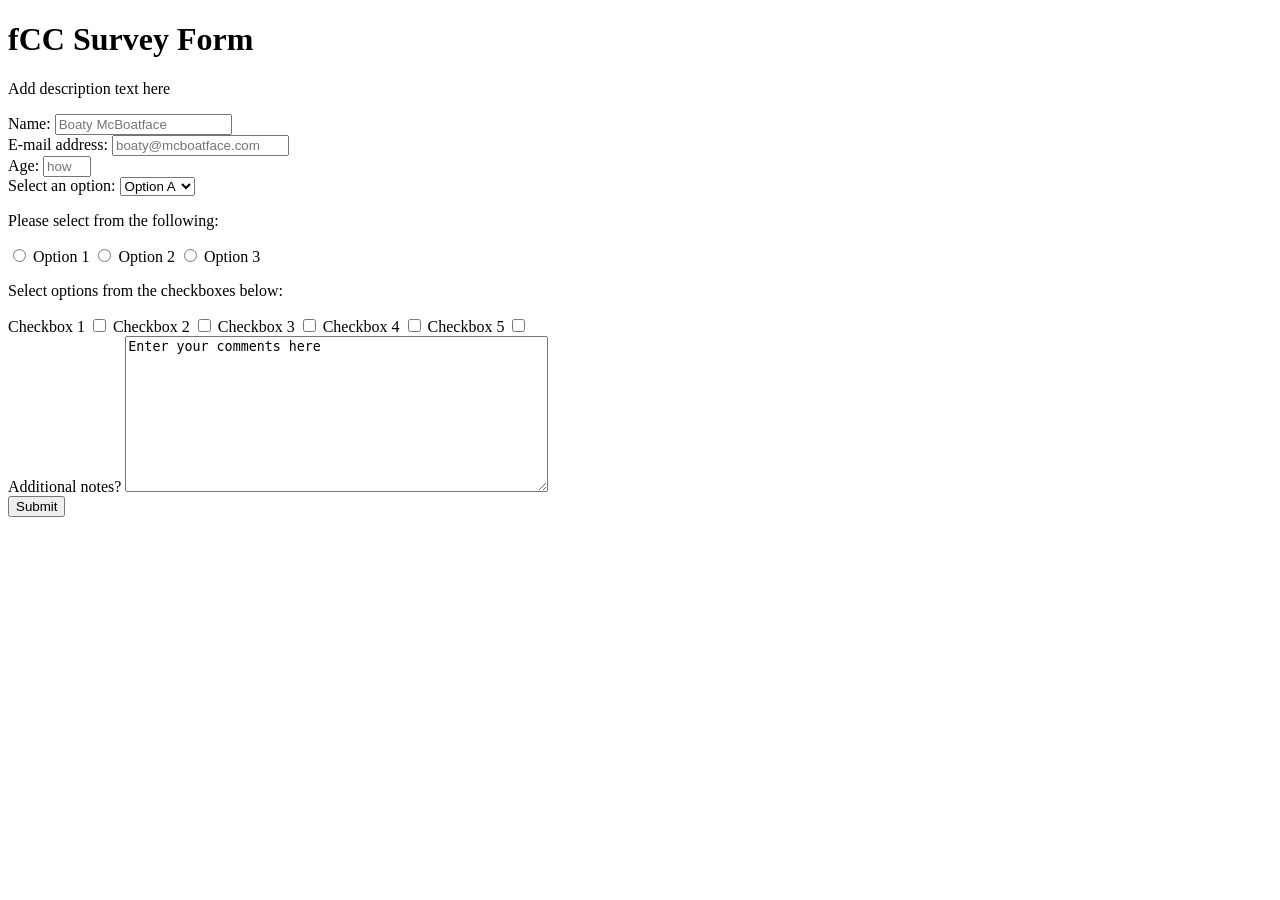
==== surveyForm.html @ aaec3c69 "Attempt to complete user stories" ====
<!DOCTYPE html>
<html>
<head>
    <meta charset="utf-8" />
    <title>fCC Survey Form</title>
    <link rel="stylesheet" type="text/css" media="screen" href="main.css" />
</head>
<body>

    <div id="title"><h1>fCC Survey Form</h1></div>

    <div id="description"><p>Add description text here</p></div>

    <form id="survey-form">
        
        <div>
            <label for="name" id="name-label">Name:</label>
            <input type="text" id="name" name="name" placeholder="Boaty McBoatface">
        </div>

        <div>
            <label for="email" id="email-label">E-mail address:</label>
            <input type="email" id="email" name="email"  placeholder="boaty@mcboatface.com">
        </div>

        <div>
            <label for="age" id="number-label">Age:</label>
            <input type="number" min="14" max="99" id="age" name="age" placeholder="how old are you?">
        </div>
        
        <div>
            <label for="dropdownList">Select an option:</label>
            <select name="dropdownList" id="dropdown">
                <option value="optionA">Option A</option>
                <option value="optionB">Option B</option>
                <option value="optionC">Option C</option>
            </select>
        </div>

        <p>Please select from the following:</p>
        <div>
            <input type="radio" name="radio" id="radioButton1" value="radio1">
            <label for="radioButton1">Option 1</label>
            <input type="radio" name="radio" id="radioButton2" value="radio2">
            <label for="radioButton2">Option 2</label>
            <input type="radio" name="radio" id="radioButton3" value="radio3">
            <label for="radioButton3">Option 3</label>
                
        </div>

        <p>Select options from the checkboxes below:</p>
        <div>
            <label for="checkbox1">Checkbox 1</label>
            <input type="checkbox" name="checkbox" id="checkbox1" value="checkbox1">
            <label for="checkbox2">Checkbox 2</label>
            <input type="checkbox" name="checkbox" id="checkbox2" value="checkbox2">
            <label for="checkbox3">Checkbox 3</label>
            <input type="checkbox" name="checkbox" id="checkbox3" value="checkbox3">
            <label for="checkbox4">Checkbox 4</label>
            <input type="checkbox" name="checkbox" id="checkbox4" value="checkbox4">
            <label for="checkbox5">Checkbox 5</label>
            <input type="checkbox" name="checkbox" id="checkbox5" value="checkbox5">
                    
        </div>

        <div>
            <label for="textarea">Additional notes?</label>
            <textarea name="textarea" id="textareabox" rows="10" cols="50">Enter your comments here</textarea>
                    
        </div>

        <input type="submit" id="submit" value="Submit">

    </form>
    
</body>
</html>
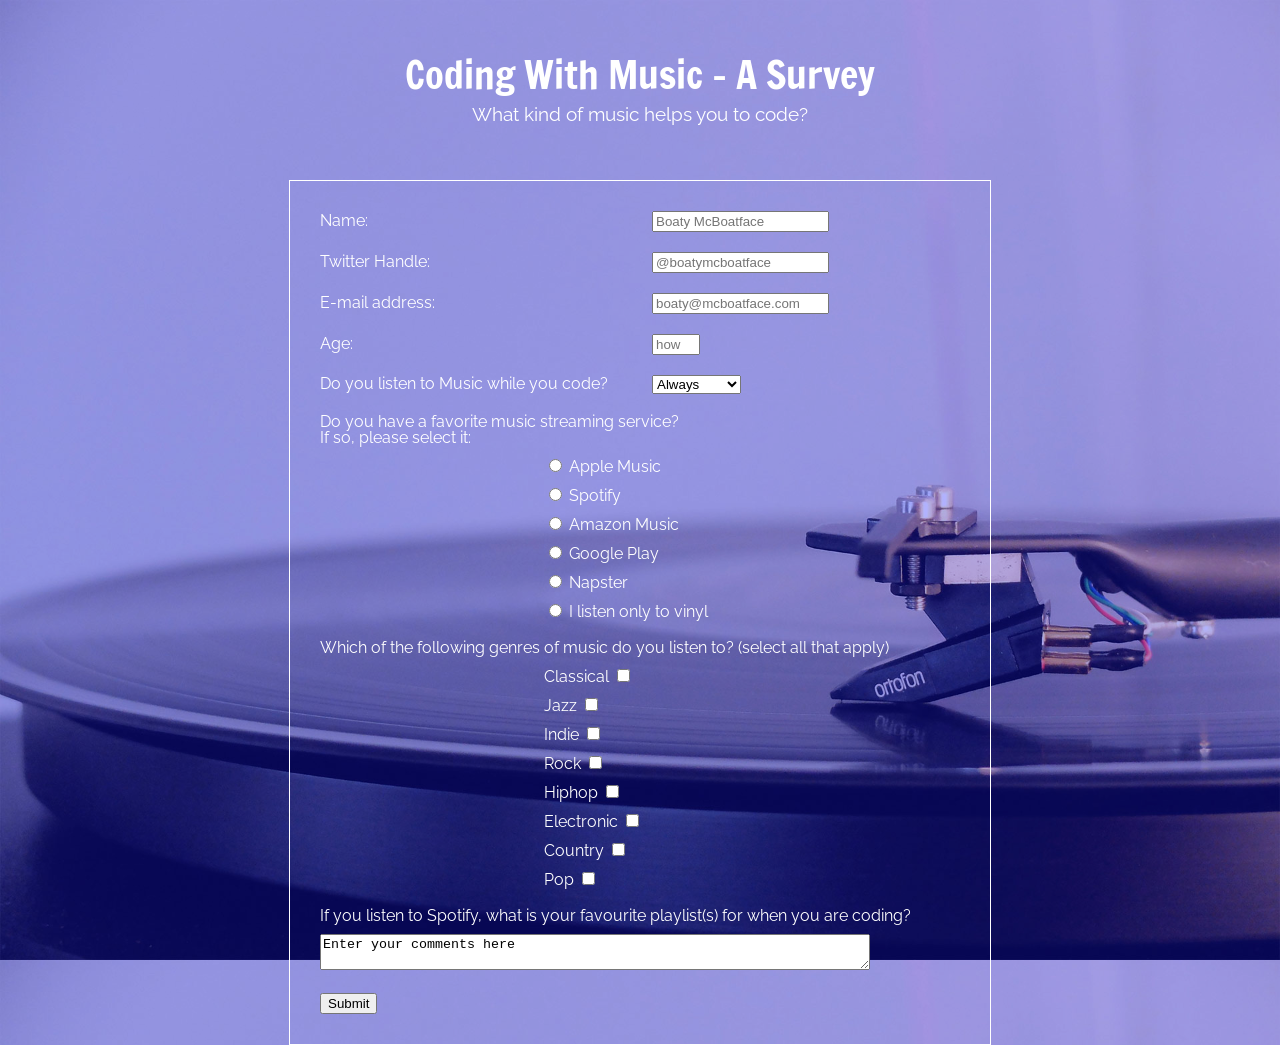
==== commit 1c7379e0: "Fix and style survey" ====
--- a/surveyForm.html
+++ b/surveyForm.html
@@ -2,76 +2,138 @@
 <html>
 <head>
     <meta charset="utf-8" />
-    <title>fCC Survey Form</title>
-    <link rel="stylesheet" type="text/css" media="screen" href="main.css" />
+    <title>Coding Music Survey</title>
+    <link rel="stylesheet" type="text/css" media="screen" href="assets/stylesheets/main.css" />
+    <link href="https://fonts.googleapis.com/css?family=Francois+One|Raleway" rel="stylesheet"> 
 </head>
 <body>
 
-    <div id="title"><h1>fCC Survey Form</h1></div>
+    <div id="top-bar">
 
-    <div id="description"><p>Add description text here</p></div>
+        <h1 id="title">Coding With Music - A Survey</h1>
 
-    <form id="survey-form">
-        
-        <div>
-            <label for="name" id="name-label">Name:</label>
-            <input type="text" id="name" name="name" placeholder="Boaty McBoatface">
-        </div>
+        <p id="description">What kind of music helps you to code?</p>
 
-        <div>
-            <label for="email" id="email-label">E-mail address:</label>
-            <input type="email" id="email" name="email"  placeholder="boaty@mcboatface.com">
-        </div>
+    </div>
 
-        <div>
-            <label for="age" id="number-label">Age:</label>
-            <input type="number" min="14" max="99" id="age" name="age" placeholder="how old are you?">
-        </div>
-        
-        <div>
-            <label for="dropdownList">Select an option:</label>
-            <select name="dropdownList" id="dropdown">
-                <option value="optionA">Option A</option>
-                <option value="optionB">Option B</option>
-                <option value="optionC">Option C</option>
-            </select>
-        </div>
 
-        <p>Please select from the following:</p>
-        <div>
-            <input type="radio" name="radio" id="radioButton1" value="radio1">
-            <label for="radioButton1">Option 1</label>
-            <input type="radio" name="radio" id="radioButton2" value="radio2">
-            <label for="radioButton2">Option 2</label>
-            <input type="radio" name="radio" id="radioButton3" value="radio3">
-            <label for="radioButton3">Option 3</label>
-                
-        </div>
+    <div id="flex-container">
 
-        <p>Select options from the checkboxes below:</p>
-        <div>
-            <label for="checkbox1">Checkbox 1</label>
-            <input type="checkbox" name="checkbox" id="checkbox1" value="checkbox1">
-            <label for="checkbox2">Checkbox 2</label>
-            <input type="checkbox" name="checkbox" id="checkbox2" value="checkbox2">
-            <label for="checkbox3">Checkbox 3</label>
-            <input type="checkbox" name="checkbox" id="checkbox3" value="checkbox3">
-            <label for="checkbox4">Checkbox 4</label>
-            <input type="checkbox" name="checkbox" id="checkbox4" value="checkbox4">
-            <label for="checkbox5">Checkbox 5</label>
-            <input type="checkbox" name="checkbox" id="checkbox5" value="checkbox5">
+
+
+        <form id="survey-form">
+            
+            <div class="survey-question">
+                <label for="name" id="name-label" class="small-label">Name:</label>
+                <input type="text" id="name" name="name" placeholder="Boaty McBoatface" required>
+            </div>
+
+            <div class="survey-question">
+                <label for="twitter" id="twitter-label" class="small-label">Twitter Handle:</label>
+                <input type="text" id="twitter" name="twitter" placeholder="@boatymcboatface" optional>
+            </div>
+
+            <div class="survey-question">
+                <label for="email" id="email-label" class="small-label">E-mail address:</label>
+                <input type="email" id="email" name="email"  placeholder="boaty@mcboatface.com" required>
+            </div>
+
+            <div class="survey-question">
+                <label for="age" id="number-label" class="small-label">Age: </label>
+                <input type="number" min="14" max="99" id="number" name="age" placeholder="how old are you?">
+            </div>
+            
+            <div class="survey-question">
+                <label for="dropdownList" class="small-label">Do you listen to Music while you code?</label>
+                <select name="dropdownList" id="dropdown">
+                    <option value="optionA" selected="selected">Always</option>
+                    <option value="optionB">Often</option>
+                    <option value="optionC">Sometimes</option>
+                    <option value="optionC" >Never</option>
+                </select>
+            </div>
+
+            <div class="survey-question">
+                <p>Do you have a favorite music streaming service?<br>If so, please select it:</p>
+                <div>
+                    <div class="radio-buttons"><input type="radio" name="radio" id="radioButton1" value="apple">
+                    <label for="radioButton1">Apple Music</label></div>
+
+                    <div class="radio-buttons"><input type="radio" name="radio" id="radioButton2" value="spotify">
+                    <label for="radioButton2">Spotify</label></div>
+
+                    <div class="radio-buttons"><input type="radio" name="radio" id="radioButton3" value="amazon">
+                    <label for="radioButton3">Amazon Music</label></div>
+
+                    <div class="radio-buttons"><input type="radio" name="radio" id="radioButton3" value="google">
+                    <label for="radioButton3">Google Play</label></div>
                     
-        </div>
+                    <div class="radio-buttons"><input type="radio" name="radio" id="radioButton3" value="napster">
+                    <label for="radioButton3">Napster</label></div>
 
-        <div>
-            <label for="textarea">Additional notes?</label>
-            <textarea name="textarea" id="textareabox" rows="10" cols="50">Enter your comments here</textarea>
+                    <div class="radio-buttons"><input type="radio" name="radio" id="radioButton3" value="vinyl">
+                    <label for="radioButton3">I listen only to vinyl</label></div>
+                </div>
+            </div>
+
+            <div class="survey-question">
+                <p>Which of the following genres of music do you listen to? (select all that apply)</p>
+                <div>
                     
-        </div>
+                    <div class="checkboxes">
+                        <label for="checkbox1">Classical</label>
+                        <input type="checkbox" name="checkbox" id="checkbox1" value="checkbox1">
+                    </div>
 
-        <input type="submit" id="submit" value="Submit">
+                    <div class="checkboxes">
+                        <label for="checkbox2">Jazz</label>
+                        <input type="checkbox" name="checkbox" id="checkbox2" value="checkbox2">
+                    </div>
 
-    </form>
+                    <div class="checkboxes">
+                        <label for="checkbox3">Indie</label>
+                        <input type="checkbox" name="checkbox" id="checkbox3" value="checkbox3">
+                    </div>
+
+                    <div class="checkboxes">
+                        <label for="checkbox4">Rock</label>
+                        <input type="checkbox" name="checkbox" id="checkbox4" value="checkbox4">
+                    </div>
+
+                    <div class="checkboxes">
+                        <label for="checkbox5">Hiphop</label>
+                        <input type="checkbox" name="checkbox" id="checkbox5" value="checkbox5">
+                    </div>
+
+                    <div class="checkboxes">
+                        <label for="checkbox5">Electronic</label>
+                        <input type="checkbox" name="checkbox" id="checkbox5" value="checkbox5">
+                    </div>
+                    
+                    <div class="checkboxes">
+                        <label for="checkbox5">Country</label>
+                        <input type="checkbox" name="checkbox" id="checkbox5" value="checkbox5">
+                    </div>
+
+                    <div class="checkboxes">
+                        <label for="checkbox5">Pop</label>
+                        <input type="checkbox" name="checkbox" id="checkbox5" value="checkbox5">    
+                    </div>
+
+                </div>
+            </div>
+
+            <div class="survey-question">
+                <label for="textarea">If you listen to Spotify, what is your favourite playlist(s) for when you are coding?</label><br>
+                <textarea name="textarea" id="textareabox">Enter your comments here</textarea>
+                        
+            </div>
+
+            <input type="submit" id="submit" value="Submit">
+
+        </form>
+    
+    </div> <!-- end of form-container -->
     
 </body>
 </html>
--- a/assets/stylesheets/main.css
+++ b/assets/stylesheets/main.css
@@ -0,0 +1,128 @@
+
+/* http://meyerweb.com/eric/tools/css/reset/ 
+   v2.0 | 20110126
+   License: none (public domain)
+*/
+
+html, body, div, span, applet, object, iframe,
+h1, h2, h3, h4, h5, h6, p, blockquote, pre,
+a, abbr, acronym, address, big, cite, code,
+del, dfn, em, img, ins, kbd, q, s, samp,
+small, strike, strong, sub, sup, tt, var,
+b, u, i, center,
+dl, dt, dd, ol, ul, li,
+fieldset, form, label, legend,
+table, caption, tbody, tfoot, thead, tr, th, td,
+article, aside, canvas, details, embed, 
+figure, figcaption, footer, header, hgroup, 
+menu, nav, output, ruby, section, summary,
+time, mark, audio, video {
+	margin: 0;
+	padding: 0;
+	border: 0;
+	font-size: 100%;
+	font: inherit;
+	vertical-align: baseline;
+}
+/* HTML5 display-role reset for older browsers */
+article, aside, details, figcaption, figure, 
+footer, header, hgroup, menu, nav, section {
+	display: block;
+}
+body {
+	line-height: 1;
+}
+ol, ul {
+	list-style: none;
+}
+blockquote, q {
+	quotes: none;
+}
+blockquote:before, blockquote:after,
+q:before, q:after {
+	content: '';
+	content: none;
+}
+table {
+	border-collapse: collapse;
+	border-spacing: 0;
+}
+
+
+/* END CSS RESET */
+
+
+/* Global styles */
+
+body {
+    font-family: 'Raleway', sans-serif;
+    font-size: 1.25vmax;
+    color: white;
+    background: linear-gradient(rgba(0, 0, 255, 0.3),rgba(0, 0, 255, 0.3)), 
+    url('../images/adrian-korte-76051-unsplash-small.jpg');
+    background-size: cover; 
+    height: 100vh;
+}
+
+h1 {
+    font-family: 'Francois One', sans-serif;
+    font-size: 3vmax;
+    padding-bottom: 10px;
+}
+
+
+#top-bar {
+    display: flex;
+    flex-direction: column;
+    min-height: 40px;
+    height: 20vh;
+    align-items: center;
+    justify-content: center;
+    /* background-image: ; */
+}
+
+#title,
+#description {
+    display: block;
+}
+
+#description {
+    font-size: 1.5vmax;
+    padding: 0;
+}
+
+#flex-container {
+    width: 100%;
+    display: flex;
+    flex-direction: column;
+    justify-content: center;
+    align-items: center;
+}
+
+#survey-form {
+    width: 50%;
+    background: none;
+    padding: 30px;
+    border: 1px solid white; 
+}
+
+.survey-question {
+    padding-bottom: 20px;
+}
+
+#textareabox {
+    margin-top: 10px;
+    width: 85%;
+}
+
+.small-label {
+    display: inline-block;
+    width: 50%;
+    padding-right: 8px;
+}
+
+.checkboxes,
+.radio-buttons {
+    display: block;
+    padding: 10px 0 0 35%;
+}
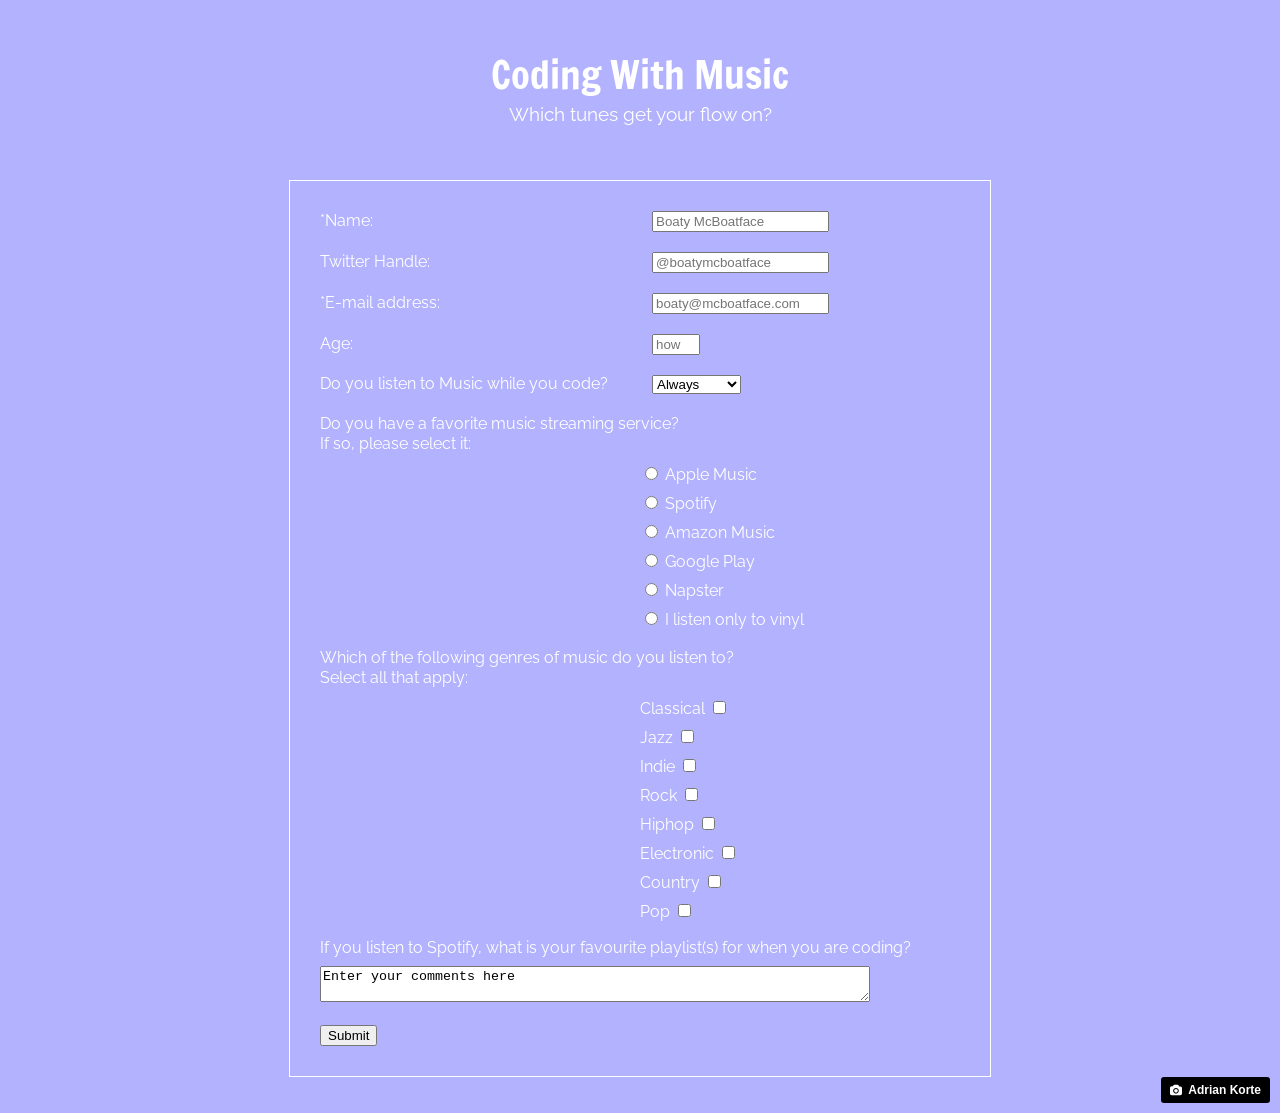
==== commit 0c9175c1: "Add button for image attribution" ====
--- a/surveyForm.html
+++ b/surveyForm.html
@@ -10,9 +10,9 @@
 
     <div id="top-bar">
 
-        <h1 id="title">Coding With Music - A Survey</h1>
+        <h1 id="title">Coding With Music</h1>
 
-        <p id="description">What kind of music helps you to code?</p>
+        <p id="description">Which tunes get your flow on?</p>
 
     </div>
 
@@ -24,7 +24,7 @@
         <form id="survey-form">
             
             <div class="survey-question">
-                <label for="name" id="name-label" class="small-label">Name:</label>
+                <label for="name" id="name-label" class="small-label">*Name:</label>
                 <input type="text" id="name" name="name" placeholder="Boaty McBoatface" required>
             </div>
 
@@ -34,7 +34,7 @@
             </div>
 
             <div class="survey-question">
-                <label for="email" id="email-label" class="small-label">E-mail address:</label>
+                <label for="email" id="email-label" class="small-label">*E-mail address:</label>
                 <input type="email" id="email" name="email"  placeholder="boaty@mcboatface.com" required>
             </div>
 
@@ -54,7 +54,8 @@
             </div>
 
             <div class="survey-question">
-                <p>Do you have a favorite music streaming service?<br>If so, please select it:</p>
+                <p>Do you have a favorite music streaming service?<br>
+                    If so, please select it:</p>
                 <div>
                     <div class="radio-buttons"><input type="radio" name="radio" id="radioButton1" value="apple">
                     <label for="radioButton1">Apple Music</label></div>
@@ -77,7 +78,8 @@
             </div>
 
             <div class="survey-question">
-                <p>Which of the following genres of music do you listen to? (select all that apply)</p>
+                <p>Which of the following genres of music do you listen to?<br>
+                    Select all that apply:</p>
                 <div>
                     
                     <div class="checkboxes">
@@ -133,7 +135,11 @@
 
         </form>
     
+        <a style="background-color:black;color:white;text-decoration:none;padding:4px 6px;font-family:-apple-system, BlinkMacSystemFont, &quot;San Francisco&quot;, &quot;Helvetica Neue&quot;, Helvetica, Ubuntu, Roboto, Noto, &quot;Segoe UI&quot;, Arial, sans-serif;font-size:12px;font-weight:bold;line-height:1.2;display:inline-block;border-radius:3px;" href="https://unsplash.com/@adkorte?utm_medium=referral&amp;utm_campaign=photographer-credit&amp;utm_content=creditBadge" target="_blank" rel="noopener noreferrer" title="Download free do whatever you want high-resolution photos from Adrian Korte" id="photo-badge"><span style="display:inline-block;padding:2px 3px;"><svg xmlns="http://www.w3.org/2000/svg" style="height:12px;width:auto;position:relative;vertical-align:middle;top:-1px;fill:white;" viewBox="0 0 32 32"><title>unsplash-logo</title><path d="M20.8 18.1c0 2.7-2.2 4.8-4.8 4.8s-4.8-2.1-4.8-4.8c0-2.7 2.2-4.8 4.8-4.8 2.7.1 4.8 2.2 4.8 4.8zm11.2-7.4v14.9c0 2.3-1.9 4.3-4.3 4.3h-23.4c-2.4 0-4.3-1.9-4.3-4.3v-15c0-2.3 1.9-4.3 4.3-4.3h3.7l.8-2.3c.4-1.1 1.7-2 2.9-2h8.6c1.2 0 2.5.9 2.9 2l.8 2.4h3.7c2.4 0 4.3 1.9 4.3 4.3zm-8.6 7.5c0-4.1-3.3-7.5-7.5-7.5-4.1 0-7.5 3.4-7.5 7.5s3.3 7.5 7.5 7.5c4.2-.1 7.5-3.4 7.5-7.5z"></path></svg></span><span style="display:inline-block;padding:2px 3px;">Adrian Korte</span></a>    
+
     </div> <!-- end of form-container -->
     
+    
+
 </body>
 </html>
--- a/assets/stylesheets/main.css
+++ b/assets/stylesheets/main.css
@@ -59,7 +59,7 @@
     font-size: 1.25vmax;
     color: white;
     background: linear-gradient(rgba(0, 0, 255, 0.3),rgba(0, 0, 255, 0.3)), 
-    url('../images/adrian-korte-76051-unsplash-small.jpg');
+    url('https://raw.githubusercontent.com/stufinn/fCCSurveyForm/master/assets/images/adrian-korte-76051-unsplash-small.jpg');
     background-size: cover; 
     height: 100vh;
 }
@@ -110,6 +110,10 @@
     padding-bottom: 20px;
 }
 
+.survey-question p {
+    line-height: 20px;
+}
+
 #textareabox {
     margin-top: 10px;
     width: 85%;
@@ -124,5 +128,10 @@
 .checkboxes,
 .radio-buttons {
     display: block;
-    padding: 10px 0 0 35%;
+    padding: 10px 0 0 50%;
+}
+
+#photo-badge {
+    margin: 0 10px 10px 0;
+    align-self: end;
 }
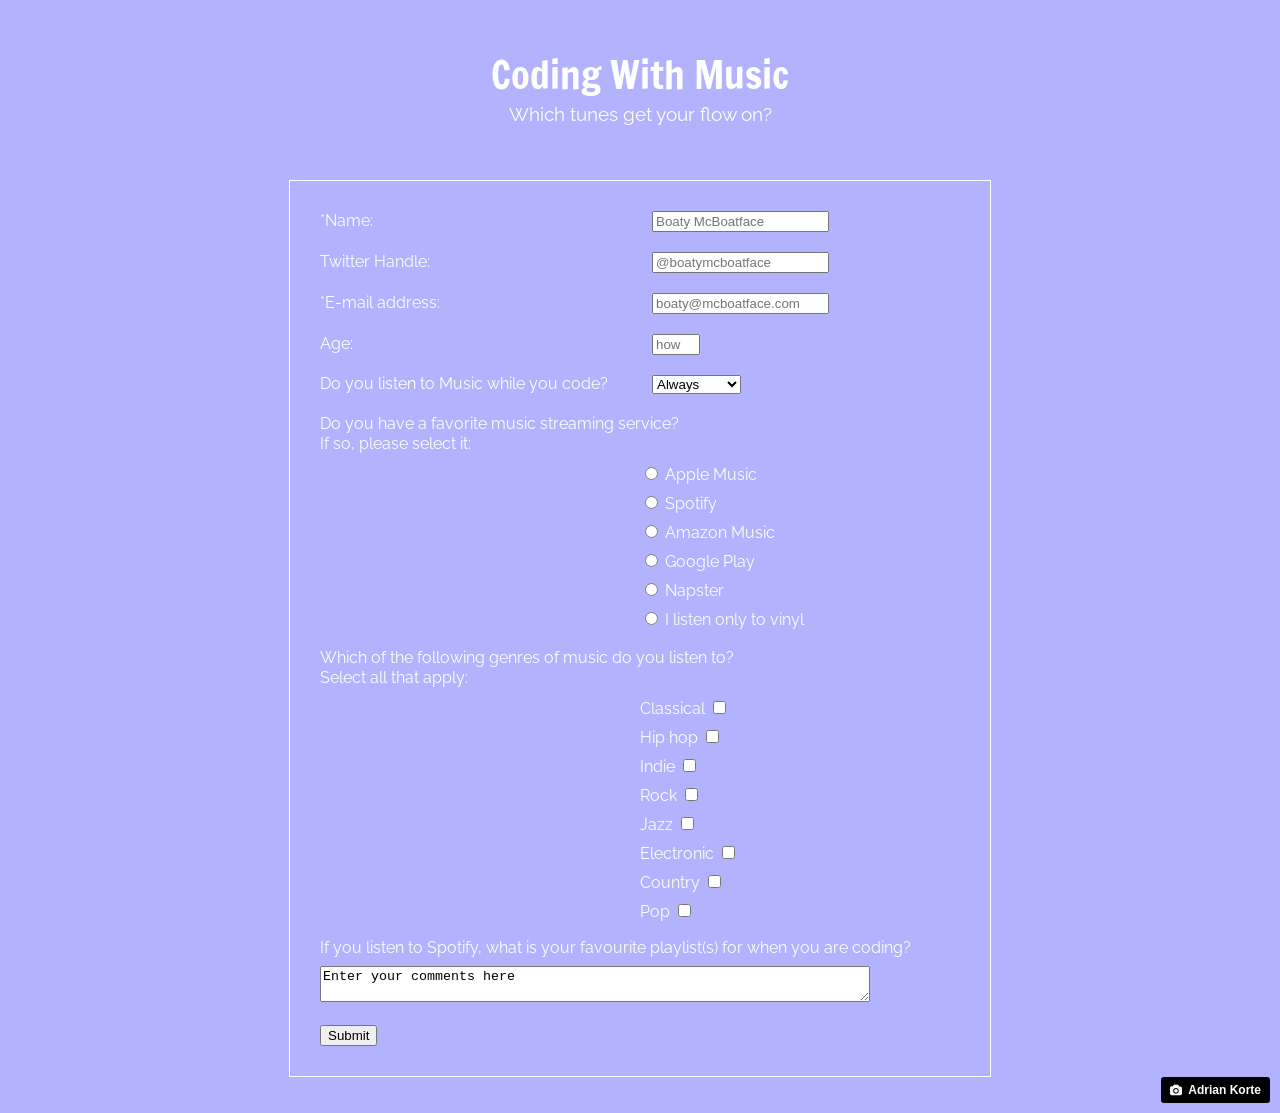
==== commit 1356eecb: "Change order of options" ====
--- a/surveyForm.html
+++ b/surveyForm.html
@@ -88,7 +88,7 @@
                     </div>
 
                     <div class="checkboxes">
-                        <label for="checkbox2">Jazz</label>
+                        <label for="checkbox2">Hip hop</label>
                         <input type="checkbox" name="checkbox" id="checkbox2" value="checkbox2">
                     </div>
 
@@ -103,7 +103,7 @@
                     </div>
 
                     <div class="checkboxes">
-                        <label for="checkbox5">Hiphop</label>
+                        <label for="checkbox5">Jazz</label>
                         <input type="checkbox" name="checkbox" id="checkbox5" value="checkbox5">
                     </div>
 
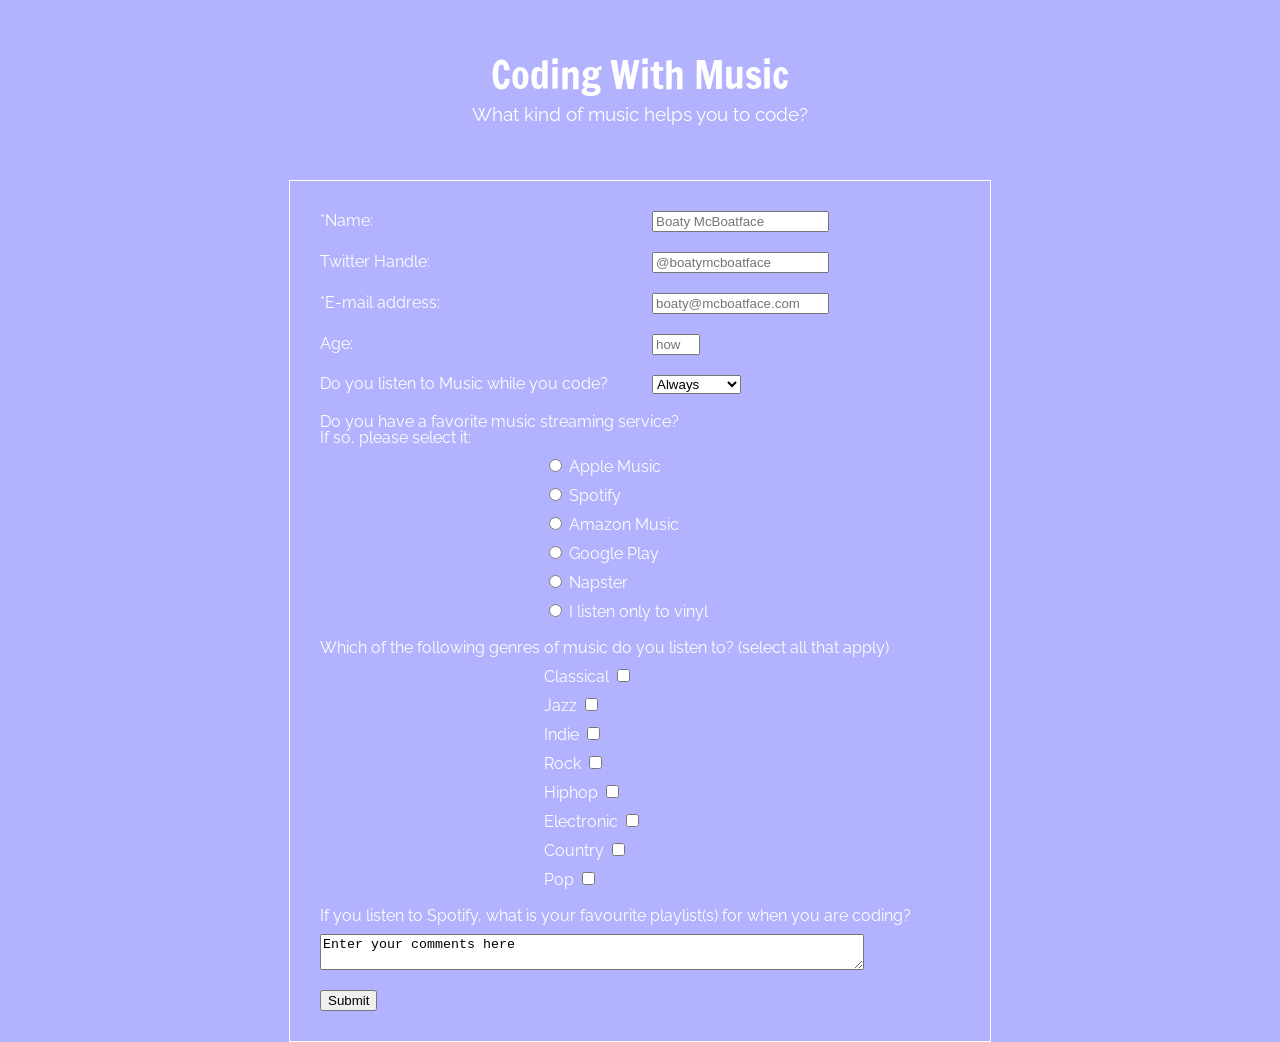
==== commit e2784c99: "Add changes from CodePen" ====
--- a/surveyForm.html
+++ b/surveyForm.html
@@ -1,9 +1,8 @@
-<!DOCTYPE html>
 <html>
 <head>
     <meta charset="utf-8" />
     <title>Coding Music Survey</title>
-    <link rel="stylesheet" type="text/css" media="screen" href="assets/stylesheets/main.css" />
+    <link rel="stylesheet" type="text/css" media="screen" href="main.css" />
     <link href="https://fonts.googleapis.com/css?family=Francois+One|Raleway" rel="stylesheet"> 
 </head>
 <body>
@@ -12,7 +11,7 @@
 
         <h1 id="title">Coding With Music</h1>
 
-        <p id="description">Which tunes get your flow on?</p>
+        <p id="description">What kind of music helps you to code?</p>
 
     </div>
 
@@ -54,8 +53,7 @@
             </div>
 
             <div class="survey-question">
-                <p>Do you have a favorite music streaming service?<br>
-                    If so, please select it:</p>
+                <p>Do you have a favorite music streaming service?<br>If so, please select it:</p>
                 <div>
                     <div class="radio-buttons"><input type="radio" name="radio" id="radioButton1" value="apple">
                     <label for="radioButton1">Apple Music</label></div>
@@ -78,8 +76,7 @@
             </div>
 
             <div class="survey-question">
-                <p>Which of the following genres of music do you listen to?<br>
-                    Select all that apply:</p>
+                <p>Which of the following genres of music do you listen to? (select all that apply)</p>
                 <div>
                     
                     <div class="checkboxes">
@@ -88,7 +85,7 @@
                     </div>
 
                     <div class="checkboxes">
-                        <label for="checkbox2">Hip hop</label>
+                        <label for="checkbox2">Jazz</label>
                         <input type="checkbox" name="checkbox" id="checkbox2" value="checkbox2">
                     </div>
 
@@ -103,7 +100,7 @@
                     </div>
 
                     <div class="checkboxes">
-                        <label for="checkbox5">Jazz</label>
+                        <label for="checkbox5">Hiphop</label>
                         <input type="checkbox" name="checkbox" id="checkbox5" value="checkbox5">
                     </div>
 
@@ -135,11 +132,7 @@
 
         </form>
     
-        <a style="background-color:black;color:white;text-decoration:none;padding:4px 6px;font-family:-apple-system, BlinkMacSystemFont, &quot;San Francisco&quot;, &quot;Helvetica Neue&quot;, Helvetica, Ubuntu, Roboto, Noto, &quot;Segoe UI&quot;, Arial, sans-serif;font-size:12px;font-weight:bold;line-height:1.2;display:inline-block;border-radius:3px;" href="https://unsplash.com/@adkorte?utm_medium=referral&amp;utm_campaign=photographer-credit&amp;utm_content=creditBadge" target="_blank" rel="noopener noreferrer" title="Download free do whatever you want high-resolution photos from Adrian Korte" id="photo-badge"><span style="display:inline-block;padding:2px 3px;"><svg xmlns="http://www.w3.org/2000/svg" style="height:12px;width:auto;position:relative;vertical-align:middle;top:-1px;fill:white;" viewBox="0 0 32 32"><title>unsplash-logo</title><path d="M20.8 18.1c0 2.7-2.2 4.8-4.8 4.8s-4.8-2.1-4.8-4.8c0-2.7 2.2-4.8 4.8-4.8 2.7.1 4.8 2.2 4.8 4.8zm11.2-7.4v14.9c0 2.3-1.9 4.3-4.3 4.3h-23.4c-2.4 0-4.3-1.9-4.3-4.3v-15c0-2.3 1.9-4.3 4.3-4.3h3.7l.8-2.3c.4-1.1 1.7-2 2.9-2h8.6c1.2 0 2.5.9 2.9 2l.8 2.4h3.7c2.4 0 4.3 1.9 4.3 4.3zm-8.6 7.5c0-4.1-3.3-7.5-7.5-7.5-4.1 0-7.5 3.4-7.5 7.5s3.3 7.5 7.5 7.5c4.2-.1 7.5-3.4 7.5-7.5z"></path></svg></span><span style="display:inline-block;padding:2px 3px;">Adrian Korte</span></a>    
-
     </div> <!-- end of form-container -->
     
-    
-
 </body>
 </html>
--- a/main.css
+++ b/main.css
@@ -0,0 +1,128 @@
+
+/* http://meyerweb.com/eric/tools/css/reset/ 
+   v2.0 | 20110126
+   License: none (public domain)
+*/
+
+html, body, div, span, applet, object, iframe,
+h1, h2, h3, h4, h5, h6, p, blockquote, pre,
+a, abbr, acronym, address, big, cite, code,
+del, dfn, em, img, ins, kbd, q, s, samp,
+small, strike, strong, sub, sup, tt, var,
+b, u, i, center,
+dl, dt, dd, ol, ul, li,
+fieldset, form, label, legend,
+table, caption, tbody, tfoot, thead, tr, th, td,
+article, aside, canvas, details, embed, 
+figure, figcaption, footer, header, hgroup, 
+menu, nav, output, ruby, section, summary,
+time, mark, audio, video {
+	margin: 0;
+	padding: 0;
+	border: 0;
+	font-size: 100%;
+	font: inherit;
+	vertical-align: baseline;
+}
+/* HTML5 display-role reset for older browsers */
+article, aside, details, figcaption, figure, 
+footer, header, hgroup, menu, nav, section {
+	display: block;
+}
+body {
+	line-height: 1;
+}
+ol, ul {
+	list-style: none;
+}
+blockquote, q {
+	quotes: none;
+}
+blockquote:before, blockquote:after,
+q:before, q:after {
+	content: '';
+	content: none;
+}
+table {
+	border-collapse: collapse;
+	border-spacing: 0;
+}
+
+
+/* END CSS RESET */
+
+
+/* Global styles */
+
+body {
+    font-family: 'Raleway', sans-serif;
+    font-size: 1.25vmax;
+    color: white;
+    background: linear-gradient(rgba(0, 0, 255, 0.3),rgba(0, 0, 255, 0.3)), 
+    url('https://raw.githubusercontent.com/stufinn/fCCSurveyForm/master/assets/images/adrian-korte-76051-unsplash-small.jpg');
+    background-size: cover; 
+    height: 100vh;
+}
+
+h1 {
+    font-family: 'Francois One', sans-serif;
+    font-size: 3vmax;
+    padding-bottom: 10px;
+}
+
+
+#top-bar {
+    display: flex;
+    flex-direction: column;
+    min-height: 40px;
+    height: 20vh;
+    align-items: center;
+    justify-content: center;
+    /* background-image: ; */
+}
+
+#title,
+#description {
+    display: block;
+}
+
+#description {
+    font-size: 1.5vmax;
+    padding: 0;
+}
+
+#flex-container {
+    width: 100%;
+    display: flex;
+    flex-direction: column;
+    justify-content: center;
+    align-items: center;
+}
+
+#survey-form {
+    width: 50%;
+    background: none;
+    padding: 30px;
+    border: 1px solid white; 
+}
+
+.survey-question {
+    padding-bottom: 20px;
+}
+
+#textareabox {
+    margin-top: 10px;
+    width: 85%;
+}
+
+.small-label {
+    display: inline-block;
+    width: 50%;
+    padding-right: 8px;
+}
+
+.checkboxes,
+.radio-buttons {
+    display: block;
+    padding: 10px 0 0 35%;
+}
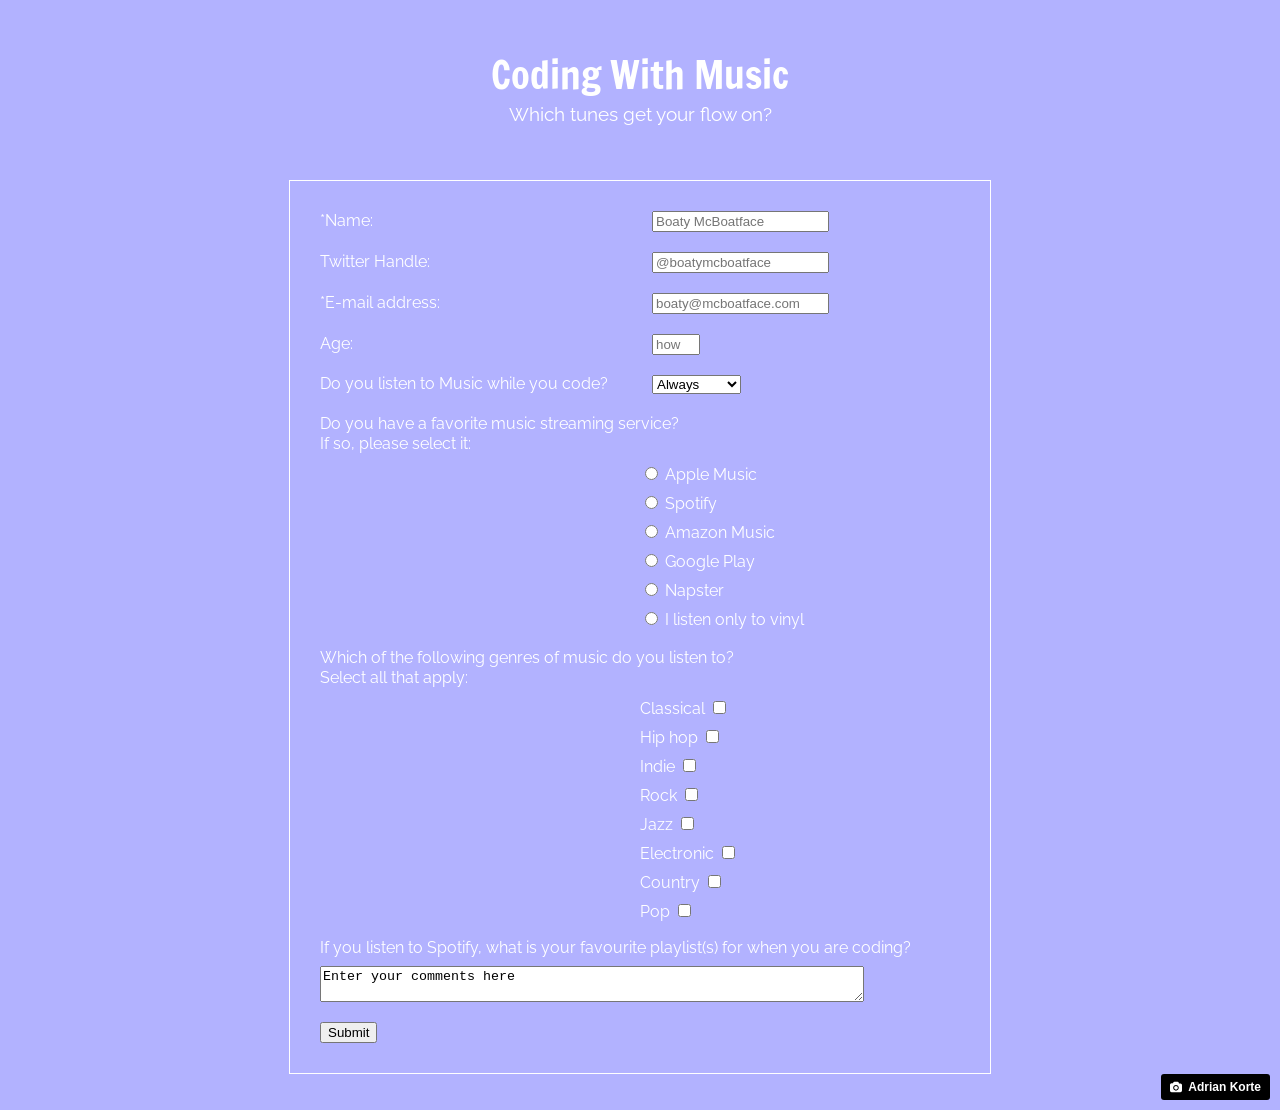
==== commit 44b01740: "Important changes" ====
--- a/surveyForm.html
+++ b/surveyForm.html
@@ -2,7 +2,7 @@
 <head>
     <meta charset="utf-8" />
     <title>Coding Music Survey</title>
-    <link rel="stylesheet" type="text/css" media="screen" href="main.css" />
+    <link rel="stylesheet" type="text/css" media="screen" href="assets/stylesheets/main.css" />
     <link href="https://fonts.googleapis.com/css?family=Francois+One|Raleway" rel="stylesheet"> 
 </head>
 <body>
@@ -11,7 +11,7 @@
 
         <h1 id="title">Coding With Music</h1>
 
-        <p id="description">What kind of music helps you to code?</p>
+        <p id="description">Which tunes get your flow on?</p>
 
     </div>
 
@@ -53,7 +53,8 @@
             </div>
 
             <div class="survey-question">
-                <p>Do you have a favorite music streaming service?<br>If so, please select it:</p>
+                <p>Do you have a favorite music streaming service?<br>
+                    If so, please select it:</p>
                 <div>
                     <div class="radio-buttons"><input type="radio" name="radio" id="radioButton1" value="apple">
                     <label for="radioButton1">Apple Music</label></div>
@@ -76,7 +77,8 @@
             </div>
 
             <div class="survey-question">
-                <p>Which of the following genres of music do you listen to? (select all that apply)</p>
+                <p>Which of the following genres of music do you listen to?<br>
+                    Select all that apply:</p>
                 <div>
                     
                     <div class="checkboxes">
@@ -85,7 +87,7 @@
                     </div>
 
                     <div class="checkboxes">
-                        <label for="checkbox2">Jazz</label>
+                        <label for="checkbox2">Hip hop</label>
                         <input type="checkbox" name="checkbox" id="checkbox2" value="checkbox2">
                     </div>
 
@@ -100,7 +102,7 @@
                     </div>
 
                     <div class="checkboxes">
-                        <label for="checkbox5">Hiphop</label>
+                        <label for="checkbox5">Jazz</label>
                         <input type="checkbox" name="checkbox" id="checkbox5" value="checkbox5">
                     </div>
 
@@ -132,7 +134,11 @@
 
         </form>
     
+        <a style="background-color:black;color:white;text-decoration:none;padding:4px 6px;font-family:-apple-system, BlinkMacSystemFont, &quot;San Francisco&quot;, &quot;Helvetica Neue&quot;, Helvetica, Ubuntu, Roboto, Noto, &quot;Segoe UI&quot;, Arial, sans-serif;font-size:12px;font-weight:bold;line-height:1.2;display:inline-block;border-radius:3px;" href="https://unsplash.com/@adkorte?utm_medium=referral&amp;utm_campaign=photographer-credit&amp;utm_content=creditBadge" target="_blank" rel="noopener noreferrer" title="Download free do whatever you want high-resolution photos from Adrian Korte" id="photo-badge"><span style="display:inline-block;padding:2px 3px;"><svg xmlns="http://www.w3.org/2000/svg" style="height:12px;width:auto;position:relative;vertical-align:middle;top:-1px;fill:white;" viewBox="0 0 32 32"><title>unsplash-logo</title><path d="M20.8 18.1c0 2.7-2.2 4.8-4.8 4.8s-4.8-2.1-4.8-4.8c0-2.7 2.2-4.8 4.8-4.8 2.7.1 4.8 2.2 4.8 4.8zm11.2-7.4v14.9c0 2.3-1.9 4.3-4.3 4.3h-23.4c-2.4 0-4.3-1.9-4.3-4.3v-15c0-2.3 1.9-4.3 4.3-4.3h3.7l.8-2.3c.4-1.1 1.7-2 2.9-2h8.6c1.2 0 2.5.9 2.9 2l.8 2.4h3.7c2.4 0 4.3 1.9 4.3 4.3zm-8.6 7.5c0-4.1-3.3-7.5-7.5-7.5-4.1 0-7.5 3.4-7.5 7.5s3.3 7.5 7.5 7.5c4.2-.1 7.5-3.4 7.5-7.5z"></path></svg></span><span style="display:inline-block;padding:2px 3px;">Adrian Korte</span></a>    
+
     </div> <!-- end of form-container -->
     
+    
+
 </body>
 </html>
--- a/assets/stylesheets/main.css
+++ b/assets/stylesheets/main.css
@@ -0,0 +1,137 @@
+
+/* http://meyerweb.com/eric/tools/css/reset/ 
+   v2.0 | 20110126
+   License: none (public domain)
+*/
+
+html, body, div, span, applet, object, iframe,
+h1, h2, h3, h4, h5, h6, p, blockquote, pre,
+a, abbr, acronym, address, big, cite, code,
+del, dfn, em, img, ins, kbd, q, s, samp,
+small, strike, strong, sub, sup, tt, var,
+b, u, i, center,
+dl, dt, dd, ol, ul, li,
+fieldset, form, label, legend,
+table, caption, tbody, tfoot, thead, tr, th, td,
+article, aside, canvas, details, embed, 
+figure, figcaption, footer, header, hgroup, 
+menu, nav, output, ruby, section, summary,
+time, mark, audio, video {
+	margin: 0;
+	padding: 0;
+	border: 0;
+	font-size: 100%;
+	font: inherit;
+	vertical-align: baseline;
+}
+/* HTML5 display-role reset for older browsers */
+article, aside, details, figcaption, figure, 
+footer, header, hgroup, menu, nav, section {
+	display: block;
+}
+body {
+	line-height: 1;
+}
+ol, ul {
+	list-style: none;
+}
+blockquote, q {
+	quotes: none;
+}
+blockquote:before, blockquote:after,
+q:before, q:after {
+	content: '';
+	content: none;
+}
+table {
+	border-collapse: collapse;
+	border-spacing: 0;
+}
+
+
+/* END CSS RESET */
+
+
+/* Global styles */
+
+body {
+    font-family: 'Raleway', sans-serif;
+    font-size: 1.25vmax;
+    color: white;
+    background: linear-gradient(rgba(0, 0, 255, 0.3),rgba(0, 0, 255, 0.3)), 
+    url('https://raw.githubusercontent.com/stufinn/fCCSurveyForm/master/assets/images/adrian-korte-76051-unsplash-small.jpg');
+    background-size: cover; 
+    height: 100vh;
+}
+
+h1 {
+    font-family: 'Francois One', sans-serif;
+    font-size: 3vmax;
+    padding-bottom: 10px;
+}
+
+
+#top-bar {
+    display: flex;
+    flex-direction: column;
+    min-height: 40px;
+    height: 20vh;
+    align-items: center;
+    justify-content: center;
+    /* background-image: ; */
+}
+
+#title,
+#description {
+    display: block;
+}
+
+#description {
+    font-size: 1.5vmax;
+    padding: 0;
+}
+
+#flex-container {
+    width: 100%;
+    display: flex;
+    flex-direction: column;
+    justify-content: center;
+    align-items: center;
+}
+
+#survey-form {
+    width: 50%;
+    background: none;
+    padding: 30px;
+    border: 1px solid white; 
+}
+
+.survey-question {
+    padding-bottom: 20px;
+}
+
+.survey-question p {
+    line-height: 20px;
+}
+
+#textareabox {
+    margin-top: 10px;
+    width: 85%;
+}
+
+.small-label {
+    display: inline-block;
+    width: 50%;
+    padding-right: 8px;
+}
+
+.checkboxes,
+.radio-buttons {
+    display: block;
+    padding: 10px 0 0 50%;
+}
+
+#photo-badge {
+    margin: 0 10px 10px 0;
+    align-self: end;
+}
